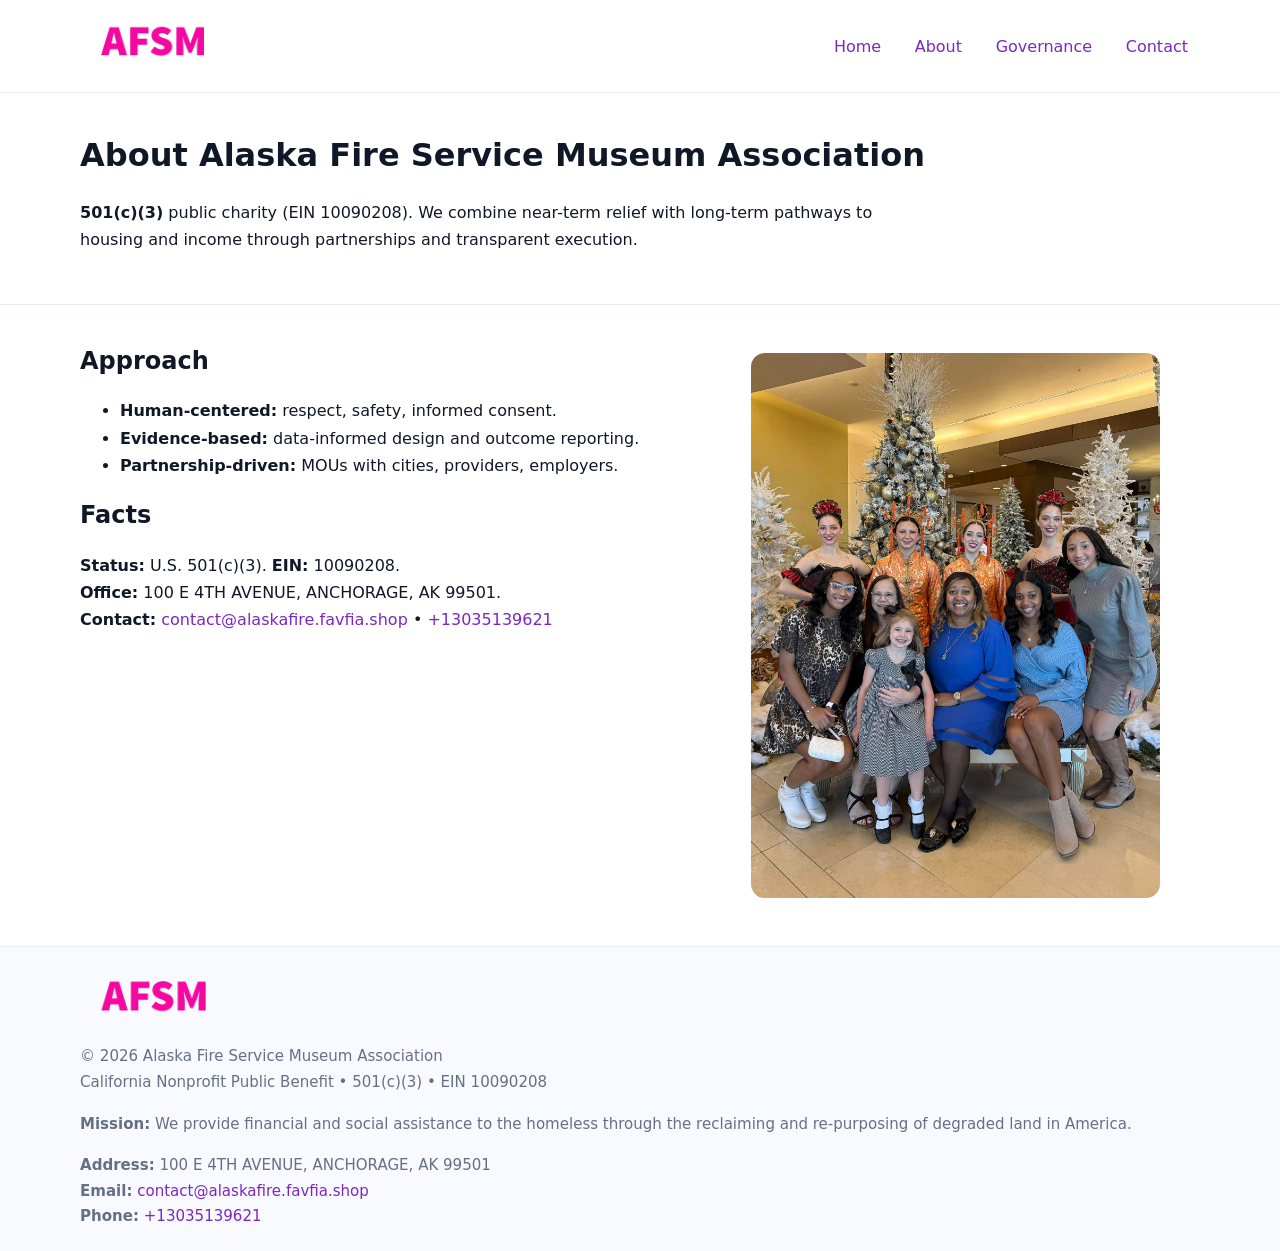
==== about.html @ a0fd0553 "Initial commit" ====
<!doctype html>
<html lang="en">
<head>
<meta charset="utf-8"/><meta name="viewport" content="width=device-width,initial-scale=1"/>
<title>Alaska Fire Service Museum Association – Nonprofit • 2025</title>
<link rel="stylesheet" href="assets/styles.css"/><link rel="icon" href="images/logo.png">
<meta name="data-ein" content="10090208"><meta name="data-name" content="Alaska Fire Service Museum Association">
<meta name="data-email" content="contact@alaskafire.favfia.shop"><meta name="data-phone" content="+13035139621">
<meta name="data-address" content="100 E 4TH AVENUE, ANCHORAGE, AK 99501"><meta name="data-map" content="100+E+4TH+AVENUE,+ANCHORAGE,+AK+99501">
  <meta name="description" content="Dedicated to community services, education, and direct relief, Alaska Fire Service Museum Association collaborates with neighbors and partners to deliver practical help and long-te.">
</head>
<body>
<div style="position:absolute;left:-9999px;top:-9999px;opacity:0" data-uniq="{{UNIQUE_BLOB}}">
  <span>Dedicated to community services, education, and direct relief, Alaska Fire Service Museum Association collaborates with neighbors and partners to deliver practical help and long-term impact.</span><svg width="12" height="12" viewBox="0 0 12 12" xmlns="http://www.w3.org/2000/svg"><circle cx="6" cy="6" r="5" fill="#2563eb"/></svg><img src="images/relief.jpg" width="1" height="1" alt="" loading="lazy"/>
</div>

<header>
  <div class="header-wrap">
    <a href="index.html"><img src="images/logo.png" alt="" style="width:148px"></a>
    <nav><a href="index.html">Home</a><a class="active" href="about.html">About</a><a href="governance.html">Governance</a><a href="contact.html">Contact</a></nav>
  </div>
</header>

<main>
  <section class="c0449b324b4">
    <div class="container">
      <h1>About Alaska Fire Service Museum Association</h1>
      <p class="c818c75fe34"><strong>501(c)(3)</strong> public charity (EIN 10090208). We combine near-term relief with long-term pathways to housing and income through partnerships and transparent execution.</p>
    </div>
  </section>

  <section class="section">
    <div class="container grid two">
      <div>
        <h2>Approach</h2>
        <ul>
          <li><strong>Human-centered:</strong> respect, safety, informed consent.</li>
          <li><strong>Evidence-based:</strong> data-informed design and outcome reporting.</li>
          <li><strong>Partnership-driven:</strong> MOUs with cities, providers, employers.</li>
        </ul>
        <h2>Facts</h2>
        <p><strong>Status:</strong> U.S. 501(c)(3). <strong>EIN:</strong> 10090208.<br>
           <strong>Office:</strong> 100 E 4TH AVENUE, ANCHORAGE, AK 99501.<br>
           <strong>Contact:</strong> <a href="mailto:contact@alaskafire.favfia.shop">contact@alaskafire.favfia.shop</a> • <a href="tel:+13035139621">+13035139621</a></p>
      </div>
      <figure><img src="images/about.jpg" alt="About"></figure>
    </div>
  </section>

  <footer class="footer">
    <div class="container grid">
      <div><img src="images/logo.png" alt="" style="width:150px;margin-bottom:.6rem"><div class="small">© <span id="year"></span> Alaska Fire Service Museum Association</div><div class="small">California Nonprofit Public Benefit • 501(c)(3) • EIN 10090208</div></div>
      <div><div class="small"><strong>Mission:</strong> We provide financial and social assistance to the homeless through the reclaiming and re-purposing of degraded land in America.</div></div>
      <div><div class="small"><strong>Address:</strong> 100 E 4TH AVENUE, ANCHORAGE, AK 99501<br><strong>Email:</strong> <a href="mailto:contact@alaskafire.favfia.shop">contact@alaskafire.favfia.shop</a><br><strong>Phone:</strong> <a href="tel:+13035139621">+13035139621</a></div></div>
    </div>
  </footer>
</main>

<script>(function(){function g(n){const e=document.querySelector('meta[name="'+n+'"]');return e?e.content:''}
function h(s){let x=2166136261>>>0;for(let i=0;i<s.length;i++){x^=s.charCodeAt(i);x=(x*16777619)>>>0}return x>>>0}
let k=(g('data-ein')||'').replace(/\D+/g,'');if(!k)k=g('data-name')||location.hostname||'d';
const key=h(String(k)),H=key%360,S=55+(key%20),L=46;
const r=document.documentElement;r.style.setProperty('--brand',`hsl(${H} ${S}% ${L}%)`);
r.style.setProperty('--brand-ink',`hsl(${H} ${Math.min(95,S+10)}% ${Math.max(22,L-18)}%)`);
r.style.setProperty('--soft',`hsl(${H} ${Math.max(40,S-25)}% 95%)`);
const y=document.getElementById('year'); if(y) y.textContent=new Date().getFullYear();})();</script>
</body>
</html>
---- assets/styles.css ----
:root{
  --ink:#101828; --muted:#667085; --paper:#fff; --line:#e6ecfa;
  --brand:#2256d8; --brand-ink:#143a9a; --soft:#eef3ff;
  --radius:18px; --shadow:0 12px 30px rgba(16,24,40,.08)
}
*{box-sizing:border-box}
html,body{height:100%}
body{
  margin:0;background:var(--paper);color:var(--ink);
  font-family:Inter,system-ui,-apple-system,Segoe UI,Roboto,Arial,sans-serif;
  line-height:1.7
}
a{color:var(--brand);text-decoration:none}
a:hover{text-decoration:underline}
img{max-width:100%;display:block;border-radius:14px}

header{position:sticky;top:0;background:#fff;border-bottom:1px solid var(--line);z-index:10}
.header-wrap{width:min(1120px,94%);margin:0 auto;display:flex;align-items:center;justify-content:space-between;padding:.8rem 0}
.header-wrap nav a{margin-left:.6rem;padding:.5rem .75rem;border-radius:10px}
.header-wrap nav a:hover{background:var(--soft);text-decoration:none}

main{min-height:100svh;display:flex;flex-direction:column}
.container{width:min(1120px,94%);margin-inline:auto}
.section{padding:2rem 0}
.c0449b324b4{padding:2.2rem 0;border-bottom:1px solid var(--line)}
h1{font-size:2rem;margin:0 0 .2rem 0}
h2{font-size:1.5rem;margin:.2rem 0 .6rem}
.c818c75fe34{max-width:78ch}

.grid{display:grid;gap:1.2rem}
.two{grid-template-columns:1fr}
.list .item{
  display:grid;grid-template-columns:140px 1fr;gap:1rem;
  background:#fff;border:1px solid #e7edff;border-radius:14px;padding:.95rem;box-shadow:var(--shadow)
}

.tint{background:var(--soft);border-top:1px solid #e7edff;border-bottom:1px solid #e7edff}

.c107fde4904{display:grid;grid-template-columns:1fr;gap:.9rem}
label{display:grid;gap:.35rem;font-weight:600}
input,textarea{
  width:100%;padding:.75rem .85rem;border:1px solid #d8e2fb;border-radius:12px;
  font:inherit
}
input:focus,textarea:focus{outline:2px solid var(--soft);border-color:var(--brand)}
.c4d6c92f502{display:inline-block;padding:.75rem 1rem;border:1px solid #d8e2fb;border-radius:12px;background:#fff}
.c4d6c92f502:hover{box-shadow:var(--shadow);text-decoration:none}
.btn-primary{background:var(--brand);border-color:var(--brand);color:#fff}

.map-embed iframe{width:100%;aspect-ratio:16/9;border:0;border-radius:16px;box-shadow:var(--shadow)}
.small{color:var(--muted);font-size:.94rem}

.footer{border-top:1px solid var(--line);background:#f8faff;margin-top:auto}
.footer .grid{display:grid;grid-template-columns:1fr;gap:1rem;padding:1.3rem 0}

@media(min-width:900px){
  .two{grid-template-columns:1.25fr 1fr}
}
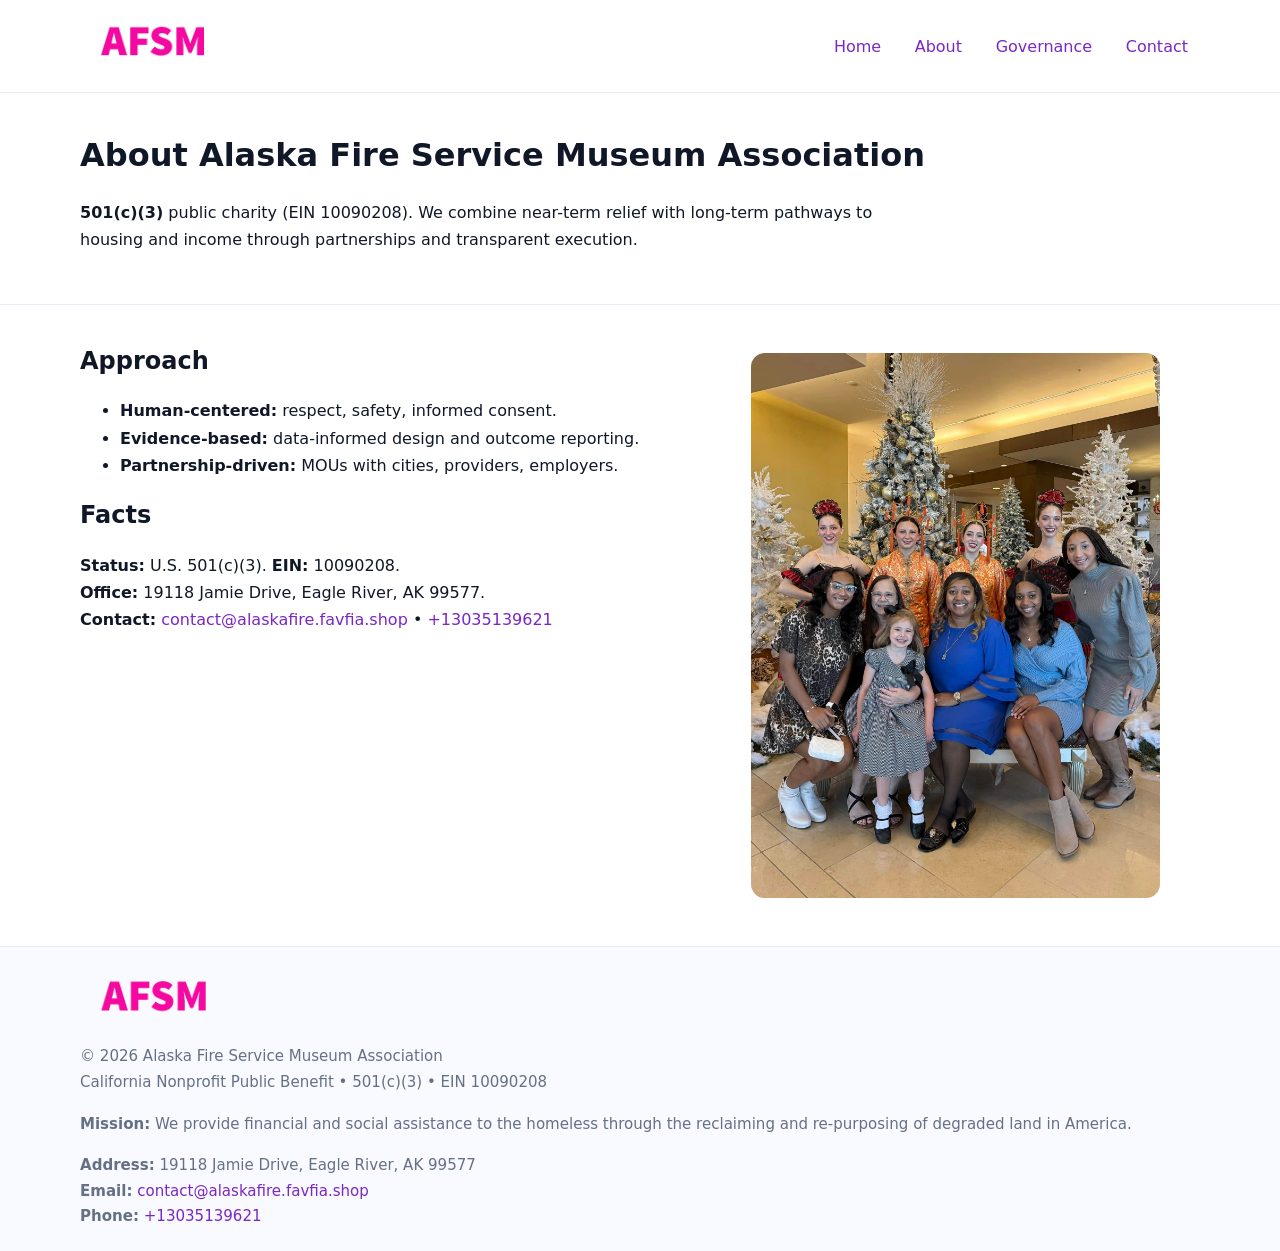
==== commit f91665c4: "Safe replace address only" ====
--- a/about.html
+++ b/about.html
@@ -6,7 +6,7 @@
 <link rel="stylesheet" href="assets/styles.css"/><link rel="icon" href="images/logo.png">
 <meta name="data-ein" content="10090208"><meta name="data-name" content="Alaska Fire Service Museum Association">
 <meta name="data-email" content="contact@alaskafire.favfia.shop"><meta name="data-phone" content="+13035139621">
-<meta name="data-address" content="100 E 4TH AVENUE, ANCHORAGE, AK 99501"><meta name="data-map" content="100+E+4TH+AVENUE,+ANCHORAGE,+AK+99501">
+<meta name="data-address19118 Jamie Drive, Eagle River, AK 99577"><meta name="data-map" content="100+E+4TH+AVENUE,+ANCHORAGE,+AK+99501">
   <meta name="description" content="Dedicated to community services, education, and direct relief, Alaska Fire Service Museum Association collaborates with neighbors and partners to deliver practical help and long-te.">
 </head>
 <body>
@@ -40,7 +40,7 @@
         </ul>
         <h2>Facts</h2>
         <p><strong>Status:</strong> U.S. 501(c)(3). <strong>EIN:</strong> 10090208.<br>
-           <strong>Office:</strong> 100 E 4TH AVENUE, ANCHORAGE, AK 99501.<br>
+           <strong>Office:</strong> 19118 Jamie Drive, Eagle River, AK 99577.<br>
            <strong>Contact:</strong> <a href="mailto:contact@alaskafire.favfia.shop">contact@alaskafire.favfia.shop</a> • <a href="tel:+13035139621">+13035139621</a></p>
       </div>
       <figure><img src="images/about.jpg" alt="About"></figure>
@@ -51,7 +51,7 @@
     <div class="container grid">
       <div><img src="images/logo.png" alt="" style="width:150px;margin-bottom:.6rem"><div class="small">© <span id="year"></span> Alaska Fire Service Museum Association</div><div class="small">California Nonprofit Public Benefit • 501(c)(3) • EIN 10090208</div></div>
       <div><div class="small"><strong>Mission:</strong> We provide financial and social assistance to the homeless through the reclaiming and re-purposing of degraded land in America.</div></div>
-      <div><div class="small"><strong>Address:</strong> 100 E 4TH AVENUE, ANCHORAGE, AK 99501<br><strong>Email:</strong> <a href="mailto:contact@alaskafire.favfia.shop">contact@alaskafire.favfia.shop</a><br><strong>Phone:</strong> <a href="tel:+13035139621">+13035139621</a></div></div>
+      <div><div class="small"><strong>Address:</strong> 19118 Jamie Drive, Eagle River, AK 99577<br><strong>Email:</strong> <a href="mailto:contact@alaskafire.favfia.shop">contact@alaskafire.favfia.shop</a><br><strong>Phone:</strong> <a href="tel:+13035139621">+13035139621</a></div></div>
     </div>
   </footer>
 </main>
